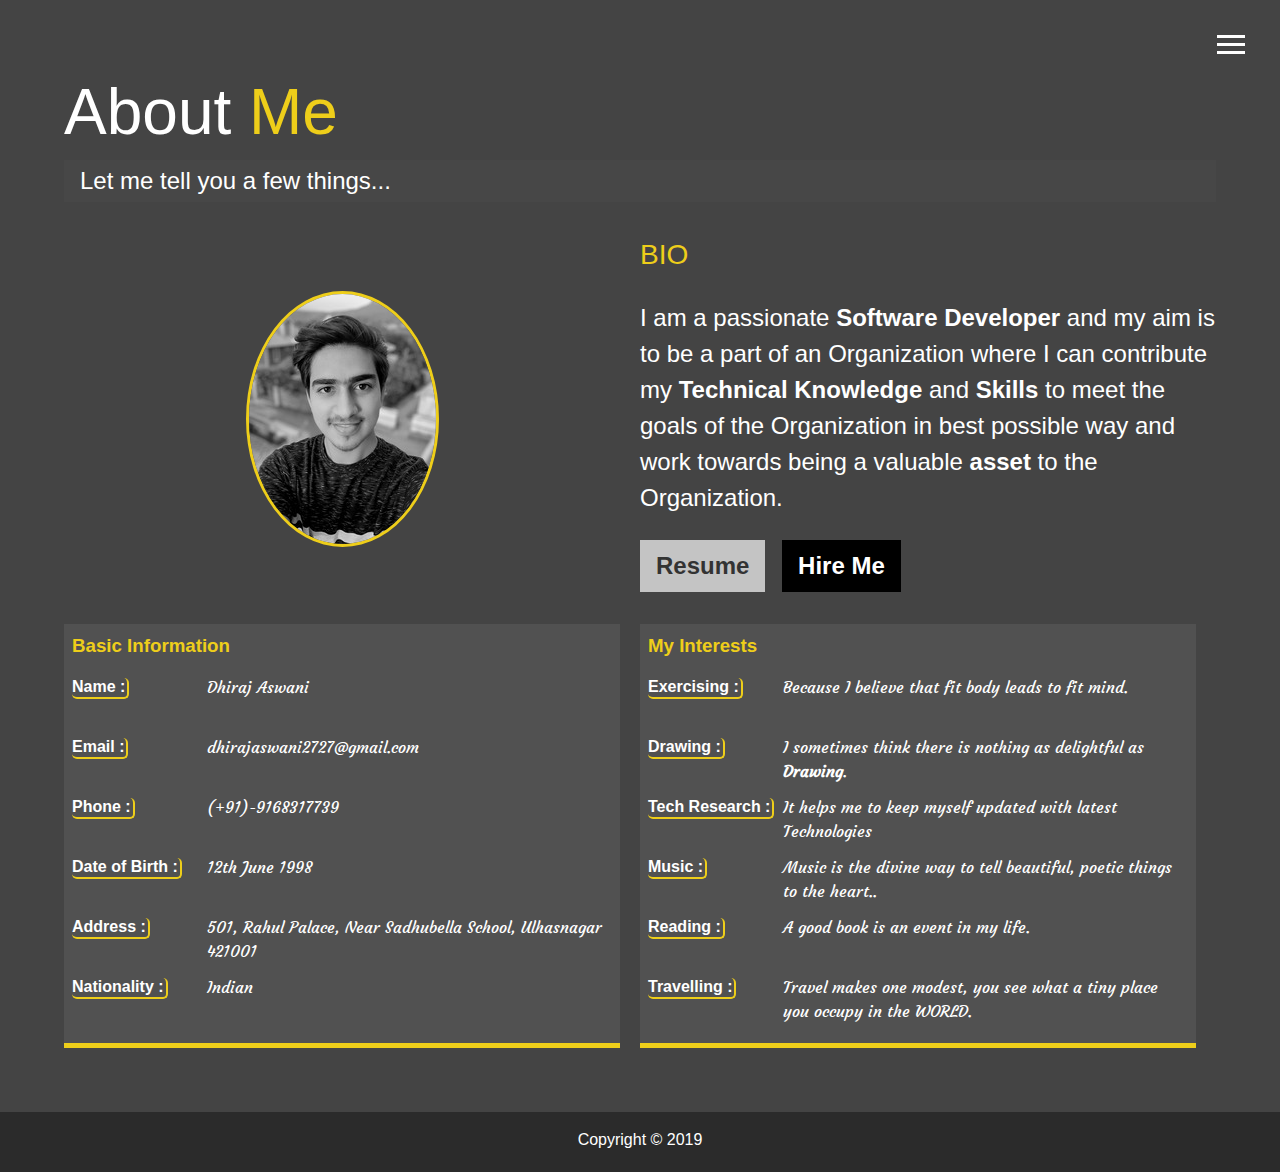
==== about.html @ 5f3b3b15 "files" ====
<!DOCTYPE html>
<html lang="en">
  <head>
    <meta charset="UTF-8" />
    <meta name="viewport" content="width=device-width, initial-scale=1.0" />
    <meta http-equiv="X-UA-Compatible" content="ie=edge" />
    <link
      rel="stylesheet"
      href="https://use.fontawesome.com/releases/v5.2.0/css/all.css"
      integrity="sha384-hWVjflwFxL6sNzntih27bfxkr27PmbbK/iSvJ+a4+0owXq79v+lsFkW54bOGbiDQ"
      crossorigin="anonymous"
    />
    <link
      href="https://fonts.googleapis.com/css?family=Courgette&display=swap"
      rel="stylesheet"
    />

    <link rel="stylesheet" href="css/main.css" />
    <title>About Me</title>
    <link rel="icon" href="img/logo.jpg" />
  </head>

  <body>
    <header>
      <div class="menu-btn">
        <div class="btn-line"></div>
        <div class="btn-line"></div>
        <div class="btn-line"></div>
      </div>

      <nav class="menu">
        <div class="menu-branding">
          <div class="portrait">
            <img
              class="profile-photo"
              src="img/dhiraj_portrait_small.jpg"
              alt="profile photo"
            />
          </div>
        </div>
        <ul class="menu-nav">
          <li class="nav-item">
            <a href="index.html" class="nav-link">
              Home
            </a>
          </li>
          <li class="nav-item current">
            <a href="about.html" class="nav-link">
              About Me
            </a>
          </li>
          <li class="nav-item">
            <a href="skills.html" class="nav-link">
              Skills
            </a>
          </li>
          <li class="nav-item">
            <a href="education.html" class="nav-link">
              Education
            </a>
          </li>
          <li class="nav-item">
            <a href="work.html" class="nav-link">
              My Work
            </a>
          </li>
          <li class="nav-item">
            <a href="contact.html" class="nav-link">
              How To Reach Me
            </a>
          </li>
        </ul>
      </nav>
    </header>

    <main id="about">
      <h1 class="lg-heading">
        About
        <span class="text-secondary">Me</span>
      </h1>
      <h2 class="sm-heading">
        Let me tell you a few things...
      </h2>
      <div class="about-info">
        <img
          src="img/dhiraj_portrait_small.jpg"
          alt="profile-photo"
          class="bio-image"
        />

        <div class="bio">
          <h3 class="text-secondary">BIO</h3>
          <p>
            I am a passionate <b>Software Developer</b> and my aim is to be a
            part of an Organization where I can contribute my
            <b>Technical Knowledge</b> and <b>Skills</b> to meet the goals of
            the Organization in best possible way and work towards being a
            valuable <b>asset</b> to the Organization.
          </p>

          <div class="resume_button">
            <a href="Dhiraj_Aswani_Resume.pdf" class="btn btn-light"
              ><b>Resume</b></a
            >
            <a href="contact.html" class="btn btn-dark">
              <i class=""></i><b> Hire Me </b></a
            >
          </div>
        </div>

        <div class="job job-1">
          <h3 class="text-secondary" style="margin-bottom: 15px;">
            <b>Basic Information</b>
          </h3>
          <div class="nested">
            <div><b class="border-right">Name :</b></div>
            <div class="cursive">Dhiraj Aswani</div>
            <div><b class="border-right">Email :</b></div>
            <div class="cursive">
              <a href="mailto:dhirajaswani2727@gmail.com"
                >dhirajaswani2727@gmail.com</a
              >
            </div>
            <div><b class="border-right">Phone :</b></div>
            <div class="cursive">(+91)-9168317739</div>
            <div><b class="border-right">Date of Birth :</b></div>
            <div class="cursive">12th June 1998</div>
            <div><b class="border-right">Address :</b></div>
            <div class="cursive">
              501, Rahul Palace, Near Sadhubella School, Ulhasnagar 421001
            </div>
            <div><b class="border-right"> Nationality :</b></div>
            <div class="cursive">Indian</div>
          </div>
        </div>

        <div class="job job-2">
          <h3 class="text-secondary" style="margin-bottom: 15px;">
            <b>My Interests</b>
          </h3>
          <div class="nested">
            <div><b class="border-right"> Exercising :</b></div>
            <div class="cursive">
              Because I believe that fit body leads to fit mind.
            </div>
            <div><b class="border-right">Drawing :</b></div>
            <div class="cursive">
              I sometimes think there is nothing as delightful as
              <b>Drawing</b>.
            </div>
            <div><b class="border-right">Tech Research :</b></div>
            <div class="cursive">
              It helps me to keep myself updated with latest Technologies
            </div>
            <div><b class="border-right">Music :</b></div>
            <div class="cursive">
              Music is the divine way to tell beautiful, poetic things to the
              heart..
            </div>
            <div><b class="border-right">Reading : </b></div>
            <div class="cursive">
              A good book is an event in my life.
            </div>
            <div><b class="border-right">Travelling :</b></div>
            <div class="cursive">
              Travel makes one modest, you see what a tiny place you occupy in
              the WORLD.
            </div>
          </div>
        </div>
      </div>
    </main>

    <footer id="main-footer">
      Copyright &copy; 2019
    </footer>

    <script src="js/main.js"></script>
  </body>
</html>
---- css/main.css ----
.text-secondary {
  color: #eece1a; }

* {
  box-sizing: border-box; }

.progress {
  width: 100%;
  height: 5px; }

.progress-wrap {
  background: #f80;
  margin: 20px 0;
  overflow: hidden;
  position: relative; }
  .progress-wrap .progress-bar {
    background: #ddd;
    left: 0;
    position: absolute;
    top: 0; }

body {
  background: #444;
  background-size: 100%;
  color: #fff;
  height: 100%;
  margin: 0;
  font-family: "Segoe UI", Tahoma, Geneva, Verdana, sans-serif;
  line-height: 1.5; }
  body#bg-img {
    background: url(../img/background.jpg) no-repeat top center fixed;
    background-attachment: scroll;
    background-size: 100vmax 100vmax; }
  body .overlay {
    position: absolute;
    top: 0;
    right: 0;
    width: 100%;
    height: 100%;
    z-index: -1;
    background: rgba(68, 68, 68, 0.8); }

h1,
h2,
h3 {
  margin: 0;
  font-weight: 400; }
  h1.lg-heading,
  h2.lg-heading,
  h3.lg-heading {
    font-size: 4rem; }
  h1.sm-heading,
  h2.sm-heading,
  h3.sm-heading {
    margin-bottom: 2rem;
    padding: 0.2rem 1rem;
    background: rgba(73, 73, 73, 0.5); }

a {
  color: #fff;
  text-decoration: none; }

header {
  position: fixed;
  z-index: 2;
  width: 100%; }

#text-secondary {
  color: #eece1a; }

main {
  padding: 4rem;
  min-height: calc(100vh - 60px); }
  main .icons {
    margin-top: 1rem; }
    main .icons a {
      padding: 0.4rem; }
      main .icons a i:hover {
        color: #eece1a;
        transition: all 0.5s ease-out; }
  main#home {
    overflow: hidden; }
    main#home h1 {
      margin-top: 20vh; }

.menu-btn {
  position: absolute;
  z-index: 3;
  right: 35px;
  top: 35px;
  cursor: pointer;
  transition: all 0.5s ease-out; }
  .menu-btn .btn-line {
    width: 28px;
    height: 3px;
    margin: 0 0 5px 0;
    background: #fff;
    transition: all 0.5s ease-out; }
  .menu-btn.close {
    transform: rotate(180deg); }
    .menu-btn.close .btn-line:nth-child(1) {
      background-color: #eece1a;
      transform: rotate(45deg) translate(5px, 5px); }
    .menu-btn.close .btn-line:nth-child(2) {
      opacity: 0; }
    .menu-btn.close .btn-line:nth-child(3) {
      background-color: #eece1a;
      transform: rotate(-45deg) translate(7px, -6px); }

.menu {
  opacity: 1;
  position: fixed;
  top: 0;
  width: 100%;
  visibility: hidden; }
  .menu.show {
    visibility: visible; }
  .menu-branding, .menu-nav {
    display: flex;
    flex-flow: column wrap;
    align-items: center;
    justify-content: center;
    float: left;
    width: 50%;
    height: 100vh;
    overflow: hidden; }
  .menu-nav {
    margin: 0;
    padding: 0;
    background: #373737;
    list-style: none;
    transform: translate3d(0, -100%, 0);
    transition: all 0.5s ease-out; }
    .menu-nav.show {
      transform: translate3d(0, 0, 0); }
  .menu-branding {
    background: #444;
    transform: translate3d(0, 100%, 0);
    transition: all 0.5s ease-out; }
    .menu-branding.show {
      transform: translate3d(0, 0, 0); }
    .menu-branding .portrait .profile-photo {
      background-image: url(../img/dhiraj_portrait.jpg);
      max-width: 100%;
      height: 250px;
      border-radius: 50%;
      border: solid 3px #eece1a; }
  .menu .nav-item {
    transform: translate3d(600px, 0, 0);
    transition: all 0.5s ease-out; }
    .menu .nav-item.show {
      transform: translate3d(0, 0, 0); }
    .menu .nav-item.current > a {
      color: #eece1a; }
  .menu .nav-link {
    display: inline-block;
    position: relative;
    font-size: 30px;
    text-transform: uppercase;
    padding: 1rem 0;
    font-weight: 300;
    color: #fff;
    text-decoration: none;
    transition: all 0.5s ease-out; }
    .menu .nav-link:hover {
      color: #eece1a; }

.nav-item:nth-child(1) {
  transition-delay: 0.1s; }

.nav-item:nth-child(2) {
  transition-delay: 0.2s; }

.nav-item:nth-child(3) {
  transition-delay: 0.3s; }

.nav-item:nth-child(4) {
  transition-delay: 0.4s; }

.nav-item:nth-child(5) {
  transition-delay: 0.5s; }

.nav-item:nth-child(6) {
  transition-delay: 0.6s; }

.resume_button {
  margin-top: 15px;
  margin-bottom: 7px; }
  .resume_button .btn-light {
    margin-right: 10px; }

.container {
  margin: 0 auto;
  width: 100%;
  font-size: 10px;
  display: inline-block; }

.grid-item {
  width: 200px;
  height: 200px;
  padding-left: 5px;
  background-color: blue;
  display: inline-block;
  vertical-align: top;
  margin: 4px;
  display: inline-block; }

.grid-item-inner {
  display: inline-block; }

.basic-info {
  list-style: none; }
  .basic-info .info {
    padding-left: 5px; }

.about-info {
  display: grid;
  grid-gap: 20px;
  grid-template-areas: "bioimage bio bio" "job1 job2 job3";
  grid-template-columns: repeat(2, 1fr); }
  .about-info .bio-image {
    grid-area: bioimage;
    border-radius: 50%;
    border: solid 3px #eece1a;
    margin: auto; }
  .about-info .bio {
    grid-area: bio;
    font-size: 1.5rem; }
  .about-info .job-1 {
    grid-area: job1; }
  .about-info .job-2 {
    grid-area: job2; }
  .about-info .job {
    background: #515151;
    padding: 0.5rem;
    border-bottom: #eece1a 5px solid; }

.nested {
  display: grid;
  grid-template-columns: 1fr 3fr;
  grid-auto-rows: minmax(60px, auto);
  /*grid-auto-columns: minmax(auto , 50px);*/ }

.nested > div {
  font-size: 1rem;
  border: #333 1px black; }

.cursive {
  font-family: "Courgette", cursive; }

.border-right {
  padding-bottom: 2px;
  padding-right: 2px;
  border-right: 2px solid #eece1a;
  border-bottom: 2px solid #eece1a;
  border-radius: 5px; }

.projects {
  display: grid;
  grid-gap: 20px;
  grid-template-columns: repeat(3, 1fr); }
  .projects img {
    width: 100%;
    height: 165px;
    border: 3px #fff solid; }
    .projects img:hover {
      opacity: 0.5;
      border-color: #eece1a;
      transition: all 0.5s ease-out; }

.item {
  border: 2px #fff solid;
  padding: 2rem 2rem;
  margin-bottom: 2rem;
  transition: all 0.5s ease-out; }
  .item h2 {
    margin-bottom: 0.5rem; }
  .item:hover {
    box-shadow: 5px 5px 5px black; }

.btn, .btn-dark, .btn-light {
  display: inline-block;
  padding: 0.5rem 1rem;
  border: 0;
  margin-bottom: 0.3rem; }
  .btn:hover, .btn-dark:hover, .btn-light:hover {
    background: #eece1a;
    color: #000; }

.btn-dark {
  background: black;
  color: #fff; }

.btn-light {
  background: #c4c4c4;
  color: #333; }

.progress-bar {
  width: 100%;
  height: 4px;
  margin-top: 20px;
  background-color: white;
  border-radius: 5px; }

.progress-bar-fill {
  margin-top: 2px;
  margin-bottom: 2px;
  width: 70%;
  height: 4px;
  background-color: #83ba09;
  border-radius: 5px; }

.progress-bar-fill-c {
  margin-top: 2px;
  margin-bottom: 2px;
  width: 70%;
  height: 4px;
  background-color: #83ba09;
  border-radius: 5px; }

.progress-bar-fill-java {
  margin-top: 2px;
  margin-bottom: 2px;
  width: 85%;
  height: 4px;
  background-color: #83ba09;
  border-radius: 5px; }

.progress-bar-fill-python {
  margin-top: 2px;
  margin-bottom: 2px;
  width: 75%;
  height: 4px;
  background-color: #83ba09;
  border-radius: 5px; }

.progress-bar-fill-dart {
  margin-top: 2px;
  margin-bottom: 2px;
  width: 60%;
  height: 4px;
  background-color: #83ba09;
  border-radius: 5px; }

.progress-bar-fill-java {
  margin-top: 2px;
  margin-bottom: 2px;
  width: 85%;
  height: 4px;
  background-color: #83ba09;
  border-radius: 5px; }

.progress-bar-fill-html {
  margin-top: 2px;
  margin-bottom: 2px;
  width: 85%;
  height: 4px;
  background-color: #83ba09;
  border-radius: 5px; }

.progress-bar-fill-javascript {
  margin-top: 2px;
  margin-bottom: 2px;
  width: 60%;
  height: 4px;
  background-color: #83ba09;
  border-radius: 5px; }

.progress-bar-fill-php {
  margin-top: 2px;
  margin-bottom: 2px;
  width: 80%;
  height: 4px;
  background-color: #83ba09;
  border-radius: 5px; }

.progress-bar-fill-flutter {
  margin-top: 2px;
  margin-bottom: 2px;
  width: 60%;
  height: 4px;
  background-color: #83ba09;
  border-radius: 5px; }

.progress-bar-fill-mysql {
  margin-top: 2px;
  margin-bottom: 2px;
  width: 70%;
  height: 4px;
  background-color: #83ba09;
  border-radius: 5px; }

.progress-bar-fill-sql-server {
  margin-top: 2px;
  margin-bottom: 2px;
  width: 85%;
  height: 4px;
  background-color: #83ba09;
  border-radius: 5px; }

.progress-bar-fill-oracle {
  margin-top: 2px;
  margin-bottom: 2px;
  width: 85%;
  height: 4px;
  background-color: #83ba09;
  border-radius: 5px; }

.progress-bar-fill-optimistic {
  margin-top: 2px;
  margin-bottom: 2px;
  width: 85%;
  height: 4px;
  background-color: #83ba09;
  border-radius: 5px; }

.progress-bar-fill-hardworking {
  margin-top: 2px;
  margin-bottom: 2px;
  width: 80%;
  height: 4px;
  background-color: #83ba09;
  border-radius: 5px; }

.progress-bar-fill-team-player {
  margin-top: 2px;
  margin-bottom: 2px;
  width: 75%;
  height: 4px;
  background-color: #83ba09;
  border-radius: 5px; }

.progress-bar-fill-adaptable {
  margin-top: 2px;
  margin-bottom: 2px;
  width: 65%;
  height: 4px;
  background-color: #83ba09;
  border-radius: 5px; }

.boxes {
  display: grid;
  grid-gap: 10px;
  grid-template-columns: repeat(3, 1fr); }
  .boxes div {
    font-size: 1rem;
    border: 2px #fff solid;
    padding: 2rem 2rem;
    margin-bottom: 2rem;
    transition: all 0.5s ease-out; }
    .boxes div:hover {
      background: #eece1a;
      color: #000;
      box-shadow: 5px 5px 5px; }
      .boxes div:hover span {
        color: #000; }

#main-footer {
  text-align: center;
  padding: 1rem;
  background: #2b2b2b;
  color: #fff;
  height: 60px; }

.skills {
  display: grid;
  grid-gap: 20px;
  grid-template-areas: "personalskills technicalskills";
  grid-template-columns: 1fr; }
  .skills h3 {
    color: #eece1a; }

.skill {
  background: #515151;
  padding: 0.5rem;
  border-bottom: #eece1a 5px solid; }
  .skill .personal-skill {
    grid-area: personalskills; }
  .skill .technical-skill {
    grid-area: technicalskills; }

.bar {
  background: #353b48;
  display: block;
  height: 2px;
  border: 1px solid rgba(0, 0, 0, 0.3);
  border-radius: 3px;
  overflow: hidden;
  box-shadow: 0 0 10px #2187e7b3; }

.bar span {
  height: 2px;
  float: left;
  background: #2187e7; }

.html {
  width: 80%;
  animation: html 2s; }

.css {
  width: 90%;
  animation: css 2s; }

.js {
  width: 70%;
  animation: js 2s; }

.jquery {
  width: 60%;
  animation: jquery 2s; }

@media screen and (min-width: 1171px) {
  .projects {
    grid-template-columns: repeat(4, 1fr); }
  .boxes {
    grid-template-columns: repeat(4, 1fr); } }

@media screen and (min-width: 769px) and (max-width: 1170px) {
  .projects {
    grid-template-columns: repeat(3, 1fr); }
  .boxes {
    grid-template-columns: repeat(3, 1fr); } }

@media screen and (max-width: 768px) {
  main {
    align-items: center;
    text-align: center; }
    main .lg-heading {
      line-height: 1;
      margin-bottom: 1rem; }
    main .skills {
      grid-template-areas: "personalskills" "technicalskills";
      grid-template-columns: 1fr; }
  ul.menu-nav,
  div.menu-branding {
    float: none;
    width: 100%;
    min-height: 0; }
    ul.menu-nav.show,
    div.menu-branding.show {
      transform: translate3d(0, 0, 0); }
  .menu-nav {
    height: 75vh;
    transform: translate3d(-100%, 0, 0);
    font-size: 24px; }
  .menu-branding {
    height: 25vh;
    transform: translate3d(100%, 0, 0); }
    .menu-branding .portrait .profile-photo {
      background-image: url(../img/dhiraj_portrait.jpg);
      max-width: 100%;
      height: 150px;
      border: solid 3px #eece1a; }
  .about-info {
    grid-template-areas: "bioimage" "bio" "job1" "job2";
    grid-template-columns: 1fr; }
  .projects {
    grid-template-columns: repeat(2, 1fr); }
  .boxes {
    grid-template-columns: 1fr; }
  .left {
    display: inline-block; }
  .right {
    display: inline-block; } }

@media screen and (max-width: 500px) {
  main#home h1 {
    margin-top: 10vh; }
  .about-info {
    grid-template-areas: "bioimage" "bio" "job1" "job2";
    grid-template-columns: 1fr; }
  .projects {
    grid-template-columns: 1fr; }
  .boxes {
    grid-template-columns: 1fr; }
  .left {
    display: inline-block; }
  .right {
    display: inline-block; }
  .nested {
    grid-template-columns: 1fr;
    grid-auto-rows: minmax(40px, auto); }
  .cursive {
    font-family: "Courgette", cursive; } }
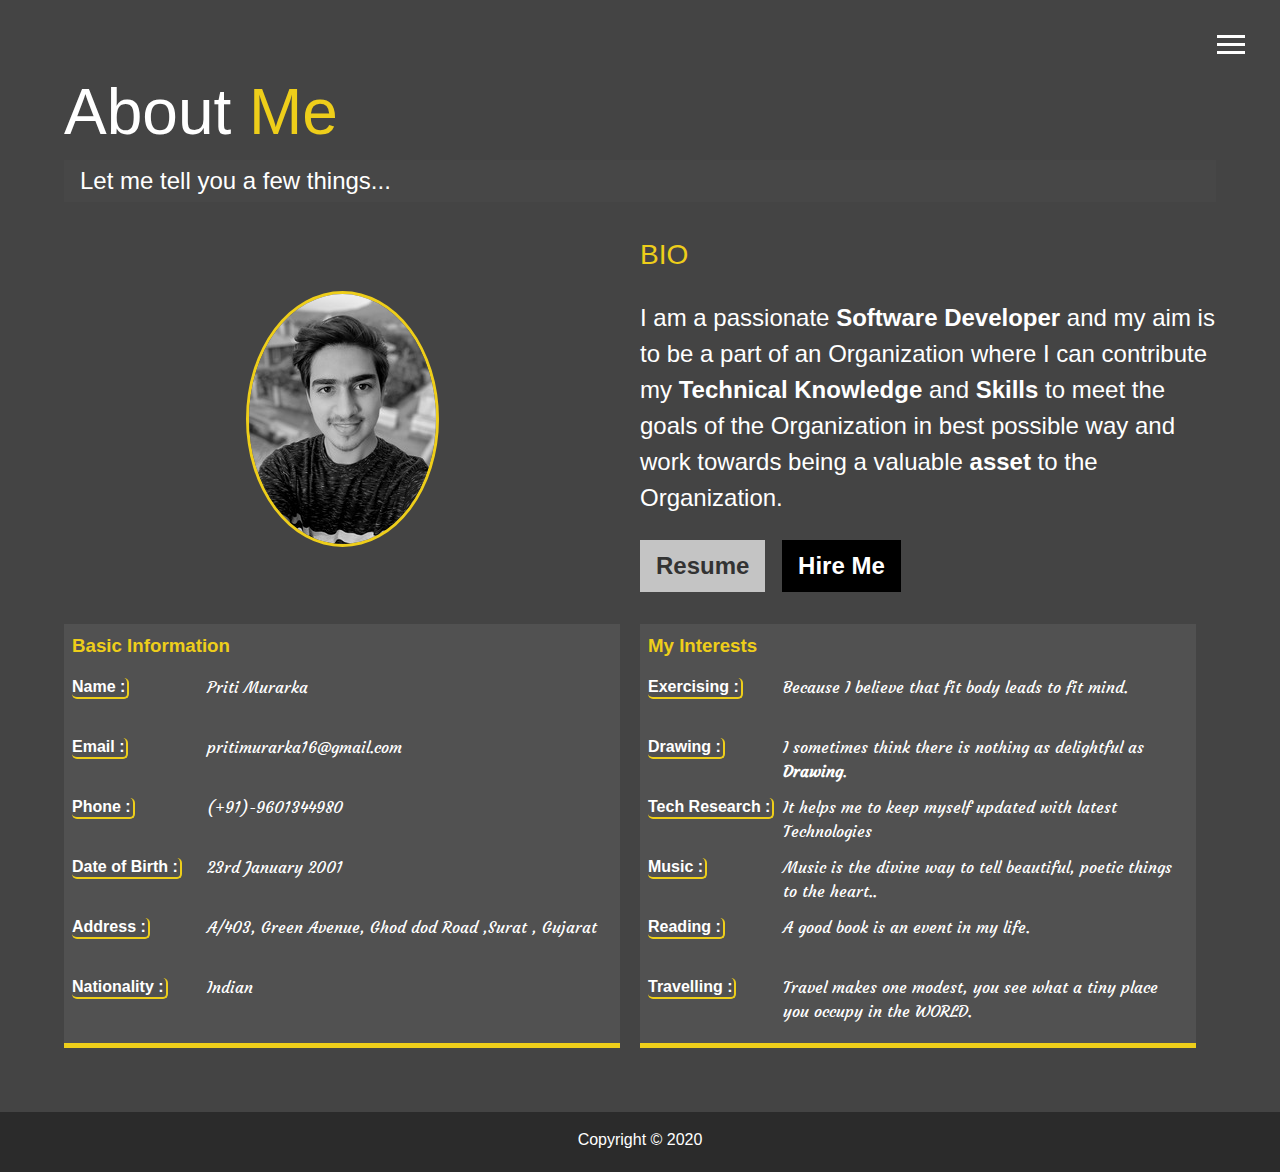
==== commit 71aa4380: "after changes" ====
--- a/about.html
+++ b/about.html
@@ -114,20 +114,20 @@
           </h3>
           <div class="nested">
             <div><b class="border-right">Name :</b></div>
-            <div class="cursive">Dhiraj Aswani</div>
+            <div class="cursive">Priti Murarka</div>
             <div><b class="border-right">Email :</b></div>
             <div class="cursive">
-              <a href="mailto:dhirajaswani2727@gmail.com"
-                >dhirajaswani2727@gmail.com</a
+              <a href="mailto:pritimurarka16@gmail.com"
+                >pritimurarka16@gmail.com</a
               >
             </div>
             <div><b class="border-right">Phone :</b></div>
-            <div class="cursive">(+91)-9168317739</div>
+            <div class="cursive">(+91)-9601344980</div>
             <div><b class="border-right">Date of Birth :</b></div>
-            <div class="cursive">12th June 1998</div>
+            <div class="cursive">23rd January 2001</div>
             <div><b class="border-right">Address :</b></div>
             <div class="cursive">
-              501, Rahul Palace, Near Sadhubella School, Ulhasnagar 421001
+              A/403, Green Avenue, Ghod dod Road ,Surat , Gujarat
             </div>
             <div><b class="border-right"> Nationality :</b></div>
             <div class="cursive">Indian</div>
@@ -172,7 +172,7 @@
     </main>
 
     <footer id="main-footer">
-      Copyright &copy; 2019
+      Copyright &copy; 2020
     </footer>
 
     <script src="js/main.js"></script>
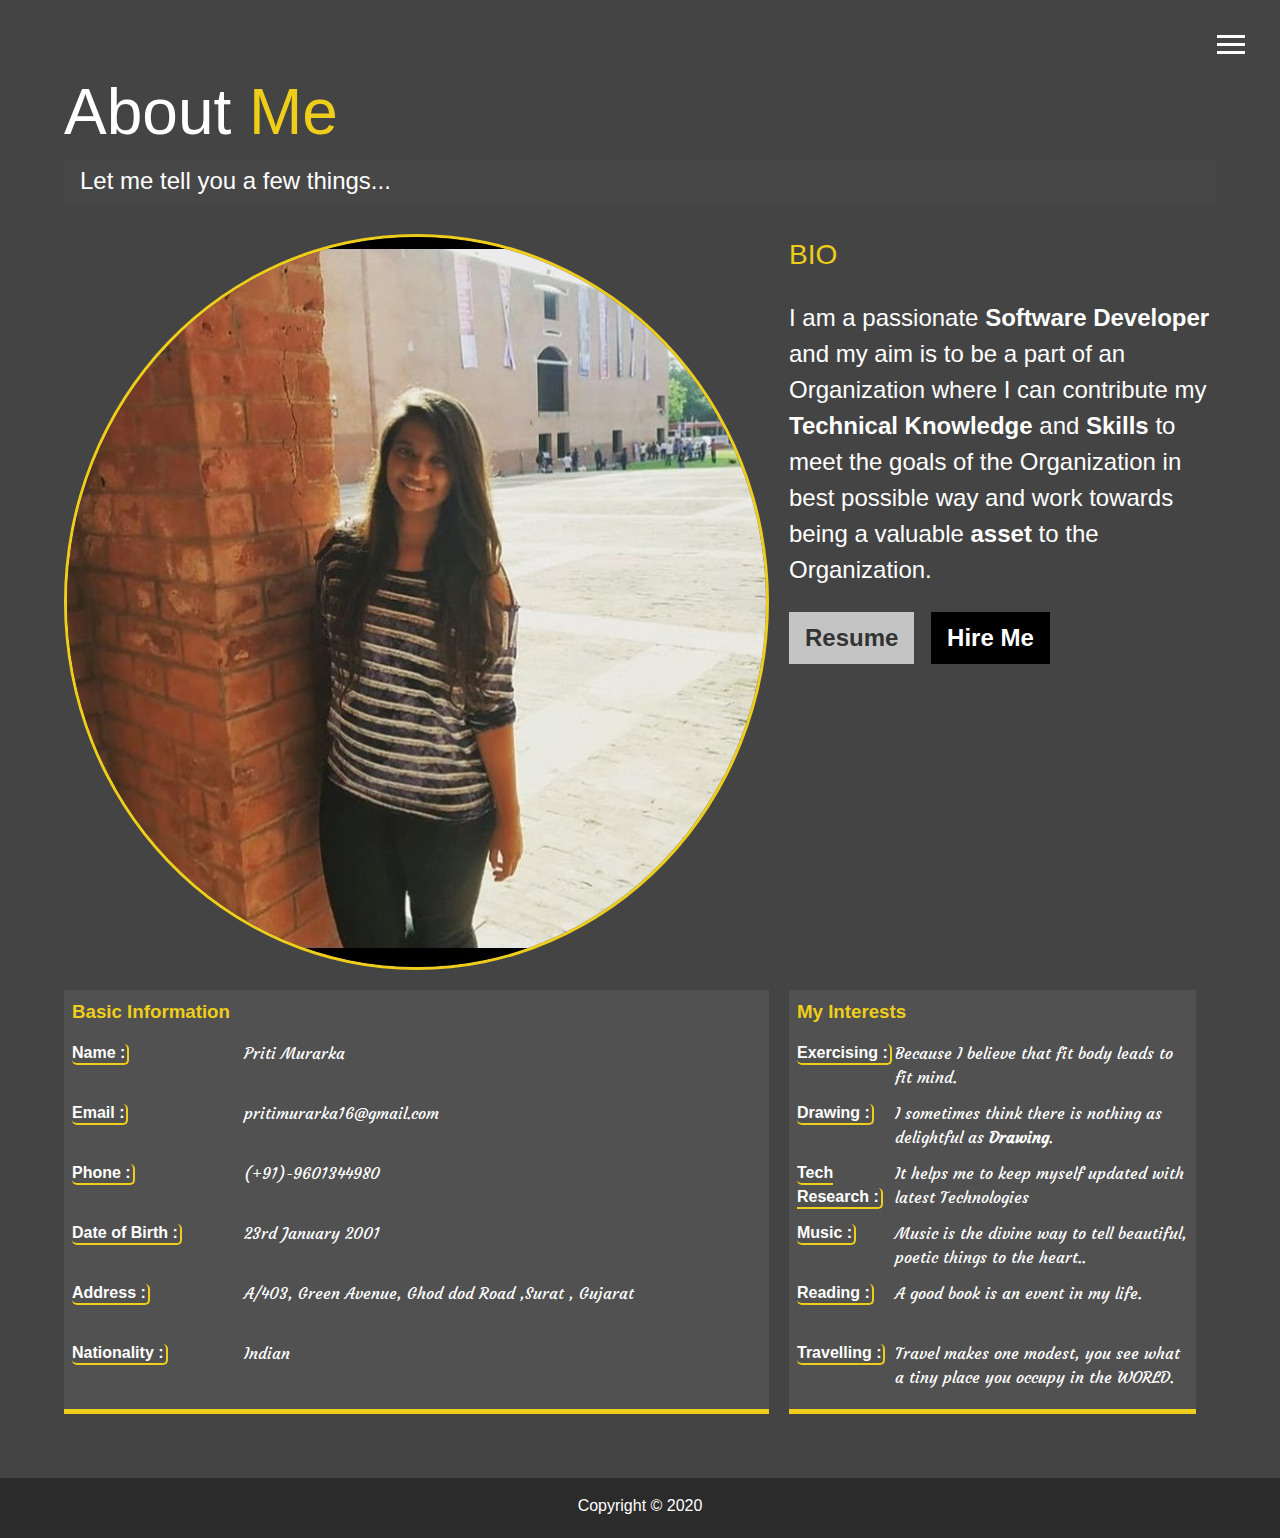
==== commit cc77bbee: "photo added" ====
--- a/about.html
+++ b/about.html
@@ -33,7 +33,7 @@
           <div class="portrait">
             <img
               class="profile-photo"
-              src="img/dhiraj_portrait_small.jpg"
+              src="img/priti_portrait.jpg"
               alt="profile photo"
             />
           </div>
@@ -83,7 +83,7 @@
       </h2>
       <div class="about-info">
         <img
-          src="img/dhiraj_portrait_small.jpg"
+          src="img/priti_portrait.jpg"
           alt="profile-photo"
           class="bio-image"
         />
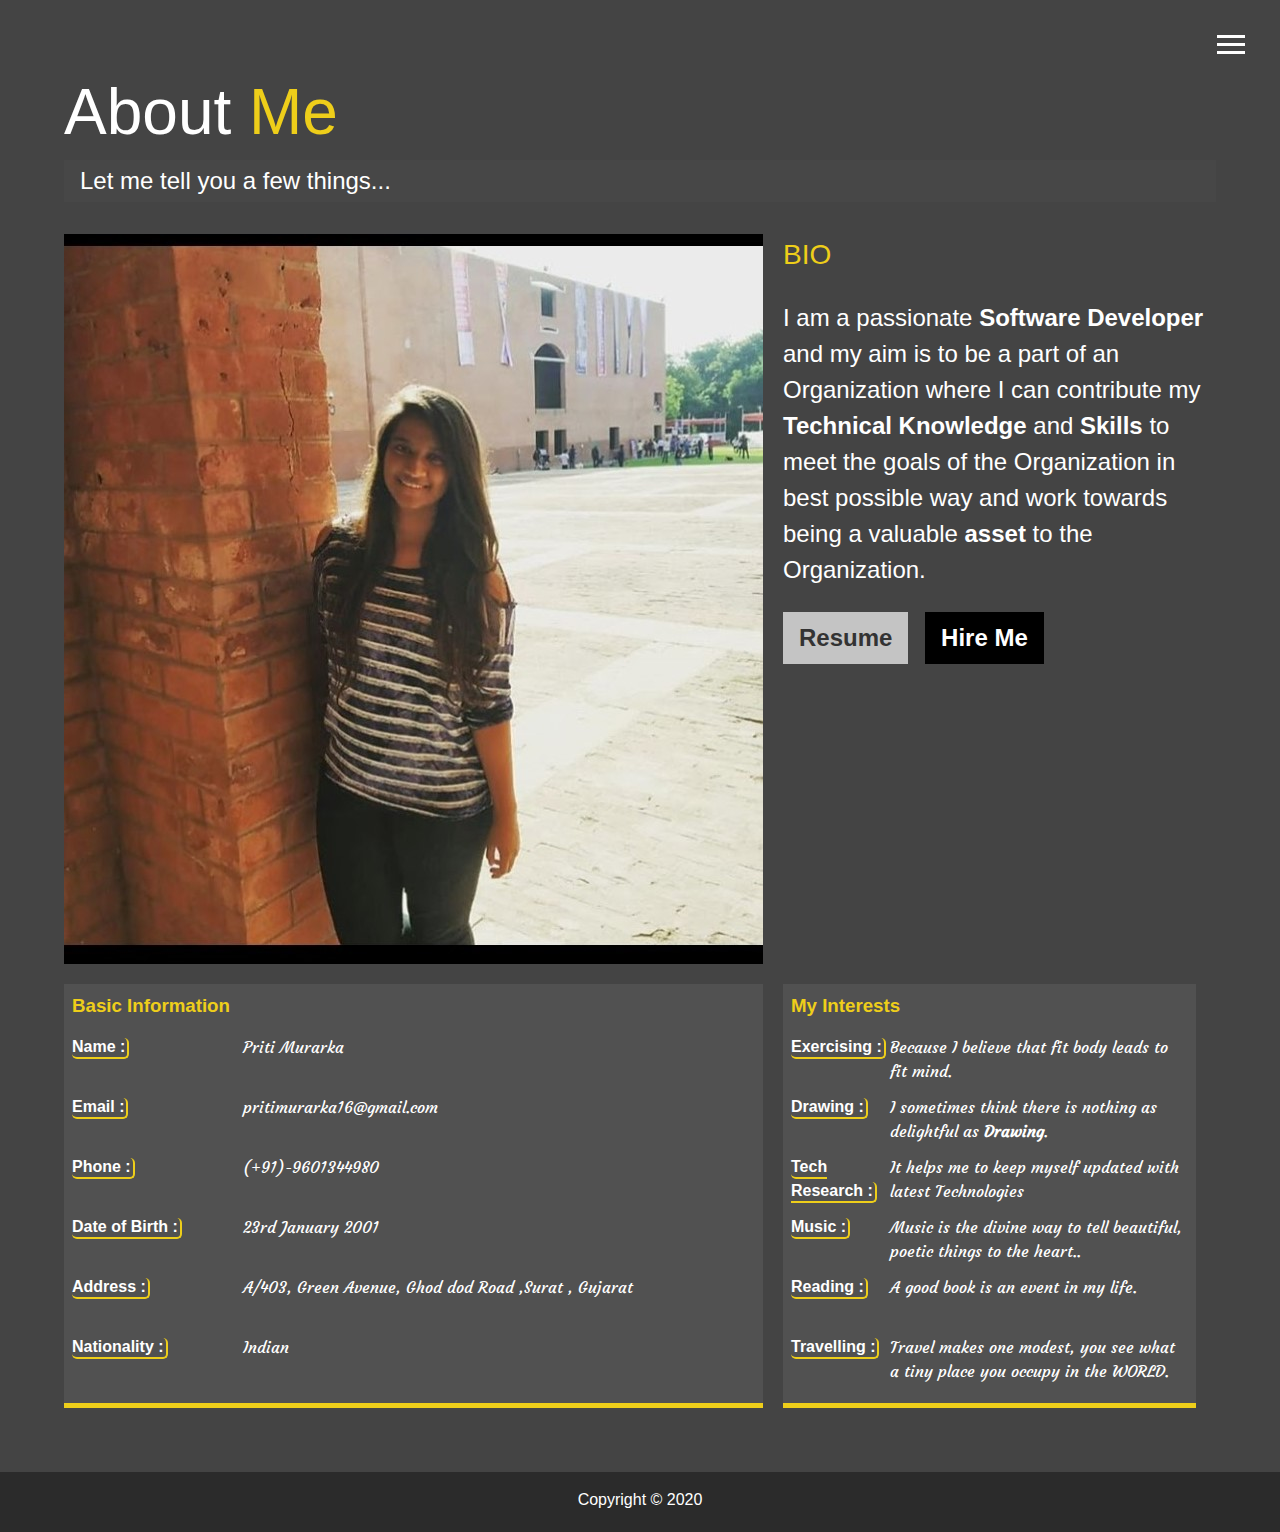
==== commit dae66b99: "work on css" ====
--- a/about.html
+++ b/about.html
@@ -85,9 +85,9 @@
         <img
           src="img/priti_portrait.jpg"
           alt="profile-photo"
-          class="bio-image"
+          class="profile-photo"
         />
-
+        <!-- class="bio-image" -->
         <div class="bio">
           <h3 class="text-secondary">BIO</h3>
           <p>
@@ -99,7 +99,7 @@
           </p>
 
           <div class="resume_button">
-            <a href="Dhiraj_Aswani_Resume.pdf" class="btn btn-light"
+            <a href="18bce188_priti_murarka.pdf" class="btn btn-light"
               ><b>Resume</b></a
             >
             <a href="contact.html" class="btn btn-dark">
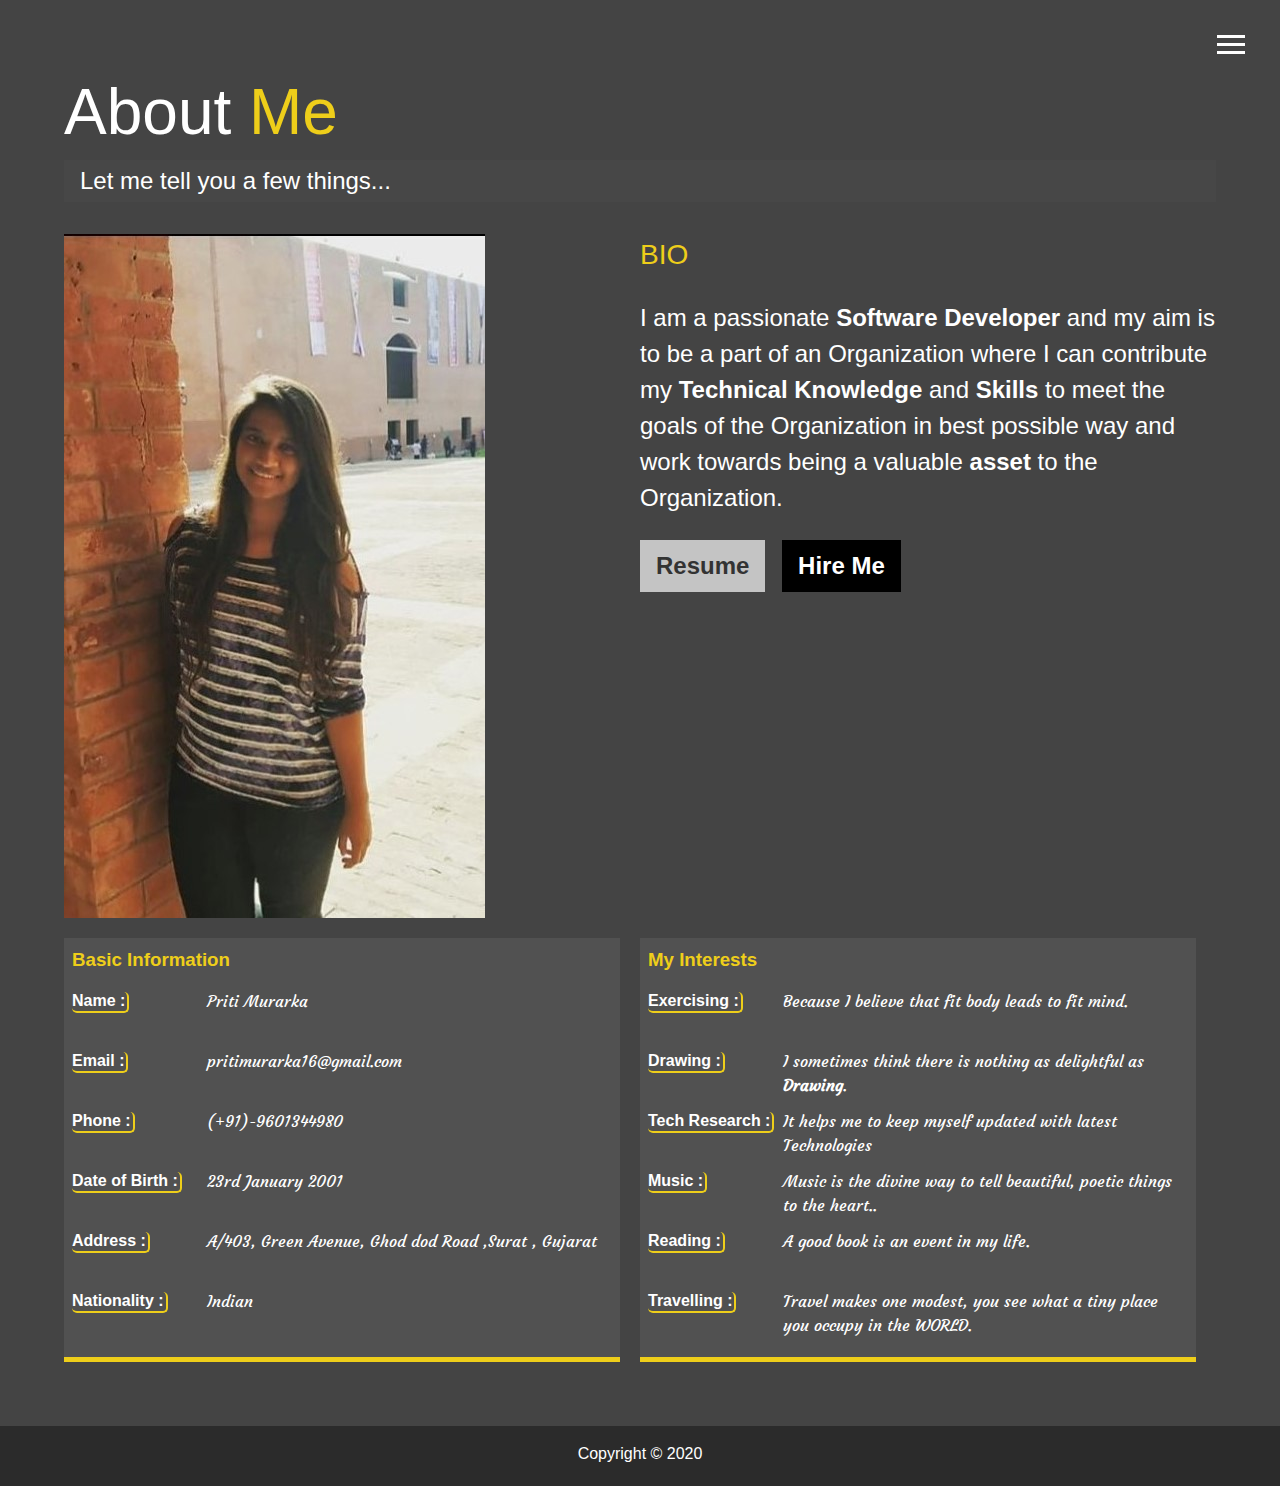
==== commit d9b7d532: "cropped img" ====
--- a/about.html
+++ b/about.html
@@ -83,9 +83,10 @@
       </h2>
       <div class="about-info">
         <img
-          src="img/priti_portrait.jpg"
+          class="profile-photo"
+          src="img/priti_portrait_crop.jpg"
           alt="profile-photo"
-          class="profile-photo"
+          
         />
         <!-- class="bio-image" -->
         <div class="bio">
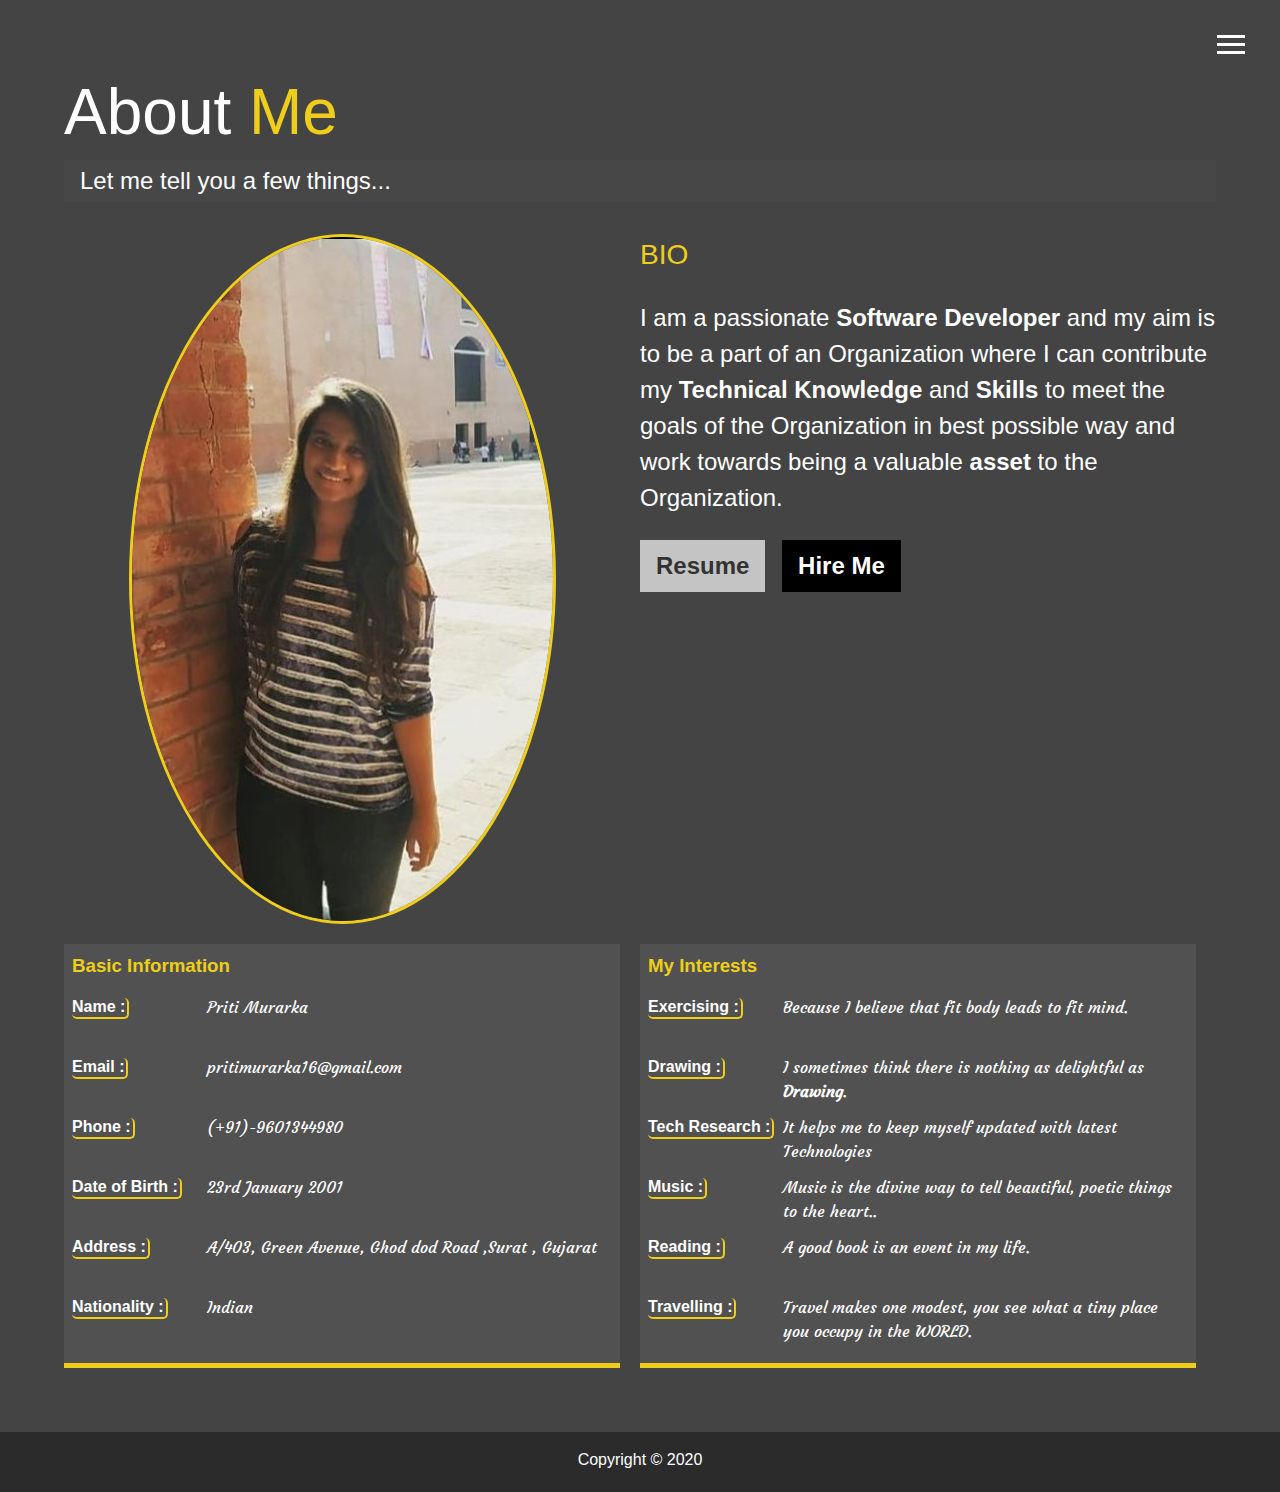
==== commit 65fe459d: "img" ====
--- a/about.html
+++ b/about.html
@@ -83,7 +83,7 @@
       </h2>
       <div class="about-info">
         <img
-          class="profile-photo"
+          class="bio-image"
           src="img/priti_portrait_crop.jpg"
           alt="profile-photo"
           
